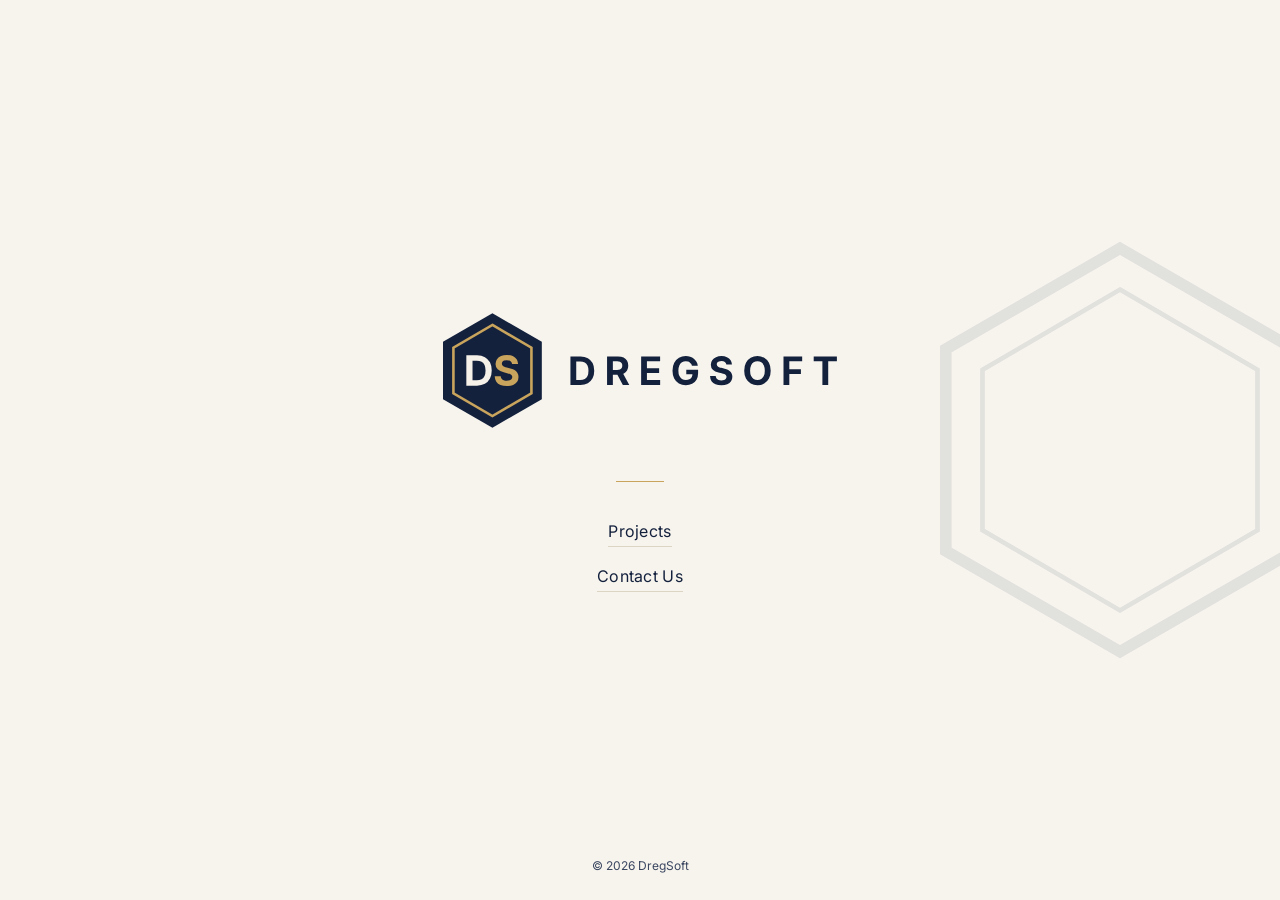
==== index.html @ d9ba1beb "Add workflow to copy main to dregsoft/dregsoft-com-public Source commit: 1c64bcd" ====
<!doctype html>
<html lang="en">
<head>
  <meta charset="utf-8">
  <meta name="viewport" content="width=device-width, initial-scale=1">
  <title>DregSoft</title>
  <meta name="description" content="DregSoft">
  <link rel="icon" type="image/svg+xml" href="assets/favicon.svg">
  <link rel="icon" type="image/png" sizes="32x32" href="assets/favicon-32.png">
  <link rel="apple-touch-icon" href="assets/apple-touch-icon.png">
  <link rel="preconnect" href="https://fonts.googleapis.com">
  <link rel="preconnect" href="https://fonts.gstatic.com" crossorigin>
  <link href="https://fonts.googleapis.com/css2?family=Inter:wght@400;600&display=swap" rel="stylesheet">
  <link rel="stylesheet" href="assets/styles.css">
</head>
<body>
  <main class="home">
    <h1 style="margin:0"><img class="logo" src="logos/final/dregsoft-logo.svg" alt="DregSoft"></h1>
    <div class="rule" aria-hidden="true"></div>
    <nav class="links">
      <a class="item is-link" href="projects.html">Projects</a>
      <span class="item" data-user="hello" data-domain="dregsoft.com">Contact Us</span>
      <noscript><style>.item[data-user] { display: none; }</style><span class="item">hello&lt;at&gt;dregsoft.com</span></noscript>
    </nav>
    <svg class="hero-mark" viewBox="0 0 96 96" aria-hidden="true">
      <g fill="none" stroke="#14213D">
        <path d="M48 4 L86 26 V70 L48 92 L10 70 V26 Z" stroke-width="2.5"/>
        <path d="M48 13 L78 30.5 V65.5 L48 83 L18 65.5 V30.5 Z" stroke-width="1"/>
      </g>
    </svg>
    <footer>&copy; <span id="year">2026</span> DregSoft</footer>
  </main>
  <script>document.getElementById('year').textContent = new Date().getFullYear();</script>
  <script src="assets/contact.js"></script>
</body>
</html>
---- assets/styles.css ----
:root {
  --ink: #14213D;
  --ink-soft: #3A4660;
  --brass: #C9A45C;
  --brass-deep: #A8843F;
  --paper: #F7F4EE;
  --line: #DDD5C4;
  --sans: "Inter", "Helvetica Neue", Arial, sans-serif;
}

* { box-sizing: border-box; }
body {
  margin: 0;
  font-family: var(--sans);
  color: var(--ink);
  background: var(--paper);
  line-height: 1.65;
  -webkit-font-smoothing: antialiased;
}
img, svg { display: block; max-width: 100%; }
a { color: inherit; }

.wrap { max-width: 1120px; margin: 0 auto; padding: 0 24px; }
section { padding: 100px 0; }
.eyebrow { font-size: .78rem; letter-spacing: .22em; text-transform: uppercase; color: var(--brass-deep); font-weight: 600; margin: 0 0 20px; }
.eyebrow a { text-decoration: none; }

/* Home: logo, contact, projects link */
.home {
  min-height: 100vh; min-height: 100svh;
  display: flex; flex-direction: column; align-items: center; justify-content: center;
  text-align: center; padding: 48px 16px;
  position: relative; overflow: hidden; z-index: 0;
}

.home .logo { width: min(420px, 86vw); height: auto; }
.home footer { position: absolute; bottom: 24px; left: 0; right: 0; font-size: .75rem; color: var(--ink-soft); }
.home footer a { text-decoration: none; }

/* Shared: gold divider and text links (home page + bottom of projects page) */
.rule { width: 48px; height: 1px; background: var(--brass); margin: 48px auto 36px; }
.links { display: flex; flex-direction: column; align-items: center; gap: 16px; font-size: 1rem; text-align: center; }
.links a, .links span { text-decoration: none; letter-spacing: .02em; }
.item { color: var(--ink); }
.item.is-link { border-bottom: 1px solid var(--line); padding-bottom: 2px; transition: border-color .2s; }
.item.is-link:hover { border-color: var(--brass); }
.page-contact { padding-bottom: 72px; }
.page-contact .rule { margin-top: 0; }

/* Hexagon outline: pinned to the window so it sits in the same place on every page */
.hero-mark { position: fixed; right: -60px; top: 50%; transform: translateY(-50%); width: 440px; height: auto; opacity: .09; pointer-events: none; z-index: -1; }

/* Projects */
.page-head { display: flex; align-items: center; justify-content: space-between; padding-top: 28px; padding-bottom: 28px; border-bottom: 1px solid var(--line); }
.page-head img { width: 180px; height: auto; }
.page-head a.back { font-size: .78rem; font-weight: 600; letter-spacing: .22em; text-transform: uppercase; color: var(--brass-deep); text-decoration: none; }
.page-title { font-weight: 600; font-size: clamp(2rem, 4.5vw, 2.6rem); margin: 0 0 40px; letter-spacing: -.02em; }
.projects-list { display: grid; grid-template-columns: repeat(auto-fill, minmax(min(320px, 100%), 1fr)); gap: 24px; }
.project { background: #F9F7F2; border: 1px solid var(--line); padding: 28px; }
.project h2 { font-weight: 600; font-size: 1.2rem; margin: 0 0 8px; letter-spacing: -.01em; }
.project p { margin: 0 0 14px; color: var(--ink-soft); font-size: .95rem; }
.project-link { display: flex; flex-direction: column; text-decoration: none; color: inherit; transition: border-color .2s; }
.project-link .more { margin-top: auto; padding-top: 6px; color: var(--brass-deep); font-size: .78rem; font-weight: 600; letter-spacing: .18em; text-transform: uppercase; }
.project-link:hover { border-color: var(--brass); }
.project-link:hover .more { color: var(--ink); }

/* Project landing pages */
.nav-menu { position: relative; }
.nav-menu summary { list-style: none; cursor: pointer; font-size: .78rem; font-weight: 600; letter-spacing: .22em; text-transform: uppercase; color: var(--brass-deep); display: flex; align-items: center; gap: 8px; user-select: none; }
.nav-menu summary::-webkit-details-marker { display: none; }
.nav-menu summary::after { content: ""; width: 6px; height: 6px; border-right: 1.5px solid currentColor; border-bottom: 1.5px solid currentColor; transform: translateY(-2px) rotate(45deg); transition: transform .2s; }
.nav-menu[open] summary::after { transform: translateY(1px) rotate(-135deg); }
.nav-menu summary:hover { color: var(--ink); }
.nav-menu ul { position: absolute; right: 0; top: calc(100% + 14px); z-index: 20; list-style: none; margin: 0; padding: 6px 0; min-width: 240px; background: #F9F7F2; border: 1px solid var(--line); box-shadow: 0 10px 30px rgba(20, 33, 61, .08); }
.nav-menu li a { display: block; padding: 10px 20px; text-decoration: none; color: var(--ink); font-size: .95rem; white-space: nowrap; }
.nav-menu li a:hover, .nav-menu li a:focus-visible { background: var(--paper); color: var(--brass-deep); }
.nav-menu li:first-child { border-bottom: 1px solid var(--line); margin-bottom: 6px; padding-bottom: 6px; }
.nav-menu li:first-child a { font-size: .78rem; font-weight: 600; letter-spacing: .18em; text-transform: uppercase; color: var(--brass-deep); }

.project-hero { max-width: 760px; margin-bottom: 56px; }
.project-hero .page-title { margin-bottom: 16px; }
.status { display: inline-block; font-size: .72rem; font-weight: 600; letter-spacing: .16em; text-transform: uppercase; color: var(--brass-deep); border: 1px solid var(--brass); padding: 4px 10px; margin: 0 6px 20px 0; }
.lede { font-size: 1.2rem; line-height: 1.55; color: var(--ink); margin: 0; }
.detail-grid { display: grid; grid-template-columns: minmax(0, 1fr) 300px; gap: 56px; align-items: start; }
.detail-block + .detail-block { margin-top: 40px; }
.detail-block h2 { font-size: .78rem; font-weight: 600; letter-spacing: .22em; text-transform: uppercase; color: var(--brass-deep); margin: 0 0 14px; }
.feature-list { list-style: none; margin: 0; padding: 0; border-top: 1px solid var(--line); }
.feature-list li { padding: 12px 0 12px 22px; border-bottom: 1px solid var(--line); color: var(--ink-soft); position: relative; }
.feature-list li::before { content: ""; position: absolute; left: 2px; top: 1.15em; width: 8px; height: 8px; border: 1.5px solid var(--brass); transform: rotate(45deg); }
.note { margin: 40px 0 0; padding: 16px 20px; border-left: 2px solid var(--brass); background: #F9F7F2; color: var(--ink-soft); font-size: .95rem; }
.facts { background: #F9F7F2; border: 1px solid var(--line); padding: 8px 24px; }
.facts dl { margin: 0; }
.facts dt { font-size: .72rem; font-weight: 600; letter-spacing: .18em; text-transform: uppercase; color: var(--brass-deep); padding-top: 16px; }
.facts dd { margin: 4px 0 0; padding-bottom: 16px; color: var(--ink); border-bottom: 1px solid var(--line); }
.facts dd:last-child { border-bottom: 0; }
@media (max-width: 860px) {
  .detail-grid { grid-template-columns: minmax(0, 1fr); gap: 40px; }
}
.empty { color: var(--ink-soft); border: 1px dashed var(--line); padding: 48px 24px; text-align: center; }

/* Smaller screens: shrink the outline and tuck it further off the edge so it clears the logo */
@media (max-width: 1200px) {
  .hero-mark { width: 300px; right: -110px; }
}
/* Phones and narrow tablets: move it to the bottom-right corner */
@media (max-width: 860px) {
  .hero-mark { width: 220px; top: auto; bottom: -50px; right: -70px; transform: none; }
}
@media (max-width: 520px) {
  .wrap { padding-left: 16px; padding-right: 16px; }
  .page-head img { width: 140px; }
}
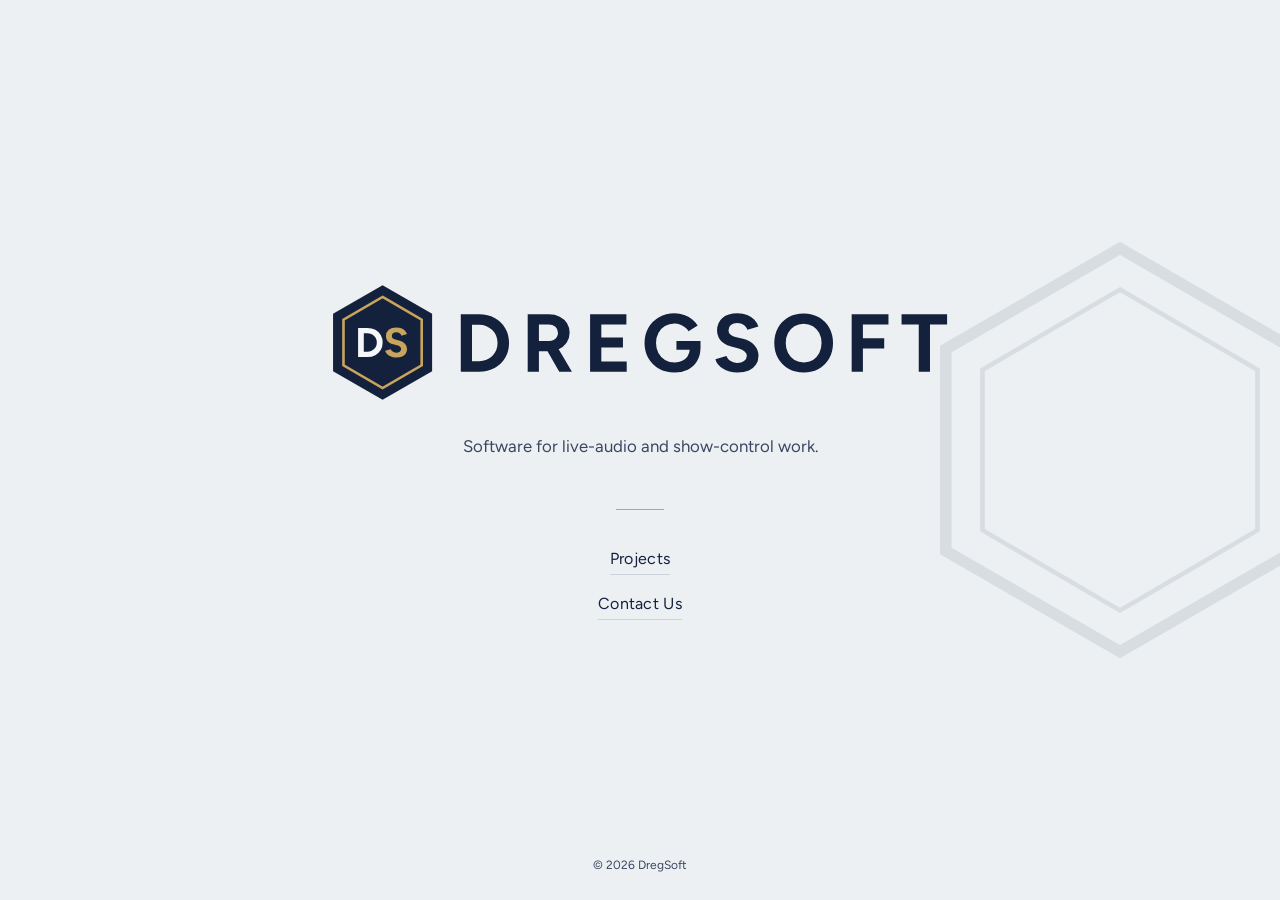
==== commit 05f20c1a: "Bring design changes to the site Source commit: ef3cd87" ====
--- a/index.html
+++ b/index.html
@@ -3,19 +3,20 @@
 <head>
   <meta charset="utf-8">
   <meta name="viewport" content="width=device-width, initial-scale=1">
-  <title>DregSoft</title>
-  <meta name="description" content="DregSoft">
+  <title>DregSoft — software for live audio</title>
+  <meta name="description" content="DregSoft makes software for live-audio and show-control work.">
   <link rel="icon" type="image/svg+xml" href="assets/favicon.svg">
   <link rel="icon" type="image/png" sizes="32x32" href="assets/favicon-32.png">
   <link rel="apple-touch-icon" href="assets/apple-touch-icon.png">
   <link rel="preconnect" href="https://fonts.googleapis.com">
   <link rel="preconnect" href="https://fonts.gstatic.com" crossorigin>
-  <link href="https://fonts.googleapis.com/css2?family=Inter:wght@400;600&display=swap" rel="stylesheet">
+  <link href="https://fonts.googleapis.com/css2?family=Figtree:wght@400;600&display=swap" rel="stylesheet">
   <link rel="stylesheet" href="assets/styles.css">
 </head>
 <body>
   <main class="home">
     <h1 style="margin:0"><img class="logo" src="logos/final/dregsoft-logo.svg" alt="DregSoft"></h1>
+    <p class="tagline">Software for live-audio and show-control work.</p>
     <div class="rule" aria-hidden="true"></div>
     <nav class="links">
       <a class="item is-link" href="projects.html">Projects</a>
--- a/assets/styles.css
+++ b/assets/styles.css
@@ -3,9 +3,11 @@
   --ink-soft: #3A4660;
   --brass: #C9A45C;
   --brass-deep: #A8843F;
-  --paper: #F7F4EE;
-  --line: #DDD5C4;
-  --sans: "Inter", "Helvetica Neue", Arial, sans-serif;
+  --brass-text: #7A5E23;
+  --paper: #EDF0F3;
+  --paper-raised: #F5F7F9;
+  --line: #CCD3DC;
+  --sans: "Figtree", "Helvetica Neue", Arial, sans-serif;
 }
 
 * { box-sizing: border-box; }
@@ -19,10 +21,15 @@
 }
 img, svg { display: block; max-width: 100%; }
 a { color: inherit; }
+::selection { background: var(--brass); color: var(--ink); }
+:focus-visible { outline: 2px solid var(--ink); outline-offset: 3px; }
+h1, h2, h3, .lede { text-wrap: balance; }
+html { scrollbar-color: var(--line) var(--paper); }
+@media (prefers-reduced-motion: reduce) { * { transition: none !important; } }
 
 .wrap { max-width: 1120px; margin: 0 auto; padding: 0 24px; }
 section { padding: 100px 0; }
-.eyebrow { font-size: .78rem; letter-spacing: .22em; text-transform: uppercase; color: var(--brass-deep); font-weight: 600; margin: 0 0 20px; }
+.eyebrow { font-size: .78rem; letter-spacing: .22em; text-transform: uppercase; color: var(--brass-text); font-weight: 600; margin: 0 0 20px; }
 .eyebrow a { text-decoration: none; }
 
 /* Home: logo, contact, projects link */
@@ -33,7 +40,7 @@
   position: relative; overflow: hidden; z-index: 0;
 }
 
-.home .logo { width: min(420px, 86vw); height: auto; }
+.home .logo { width: min(640px, 90vw); height: auto; }
 .home footer { position: absolute; bottom: 24px; left: 0; right: 0; font-size: .75rem; color: var(--ink-soft); }
 .home footer a { text-decoration: none; }
 
@@ -42,6 +49,10 @@
 .links { display: flex; flex-direction: column; align-items: center; gap: 16px; font-size: 1rem; text-align: center; }
 .links a, .links span { text-decoration: none; letter-spacing: .02em; }
 .item { color: var(--ink); }
+button.item { background: none; border: 0; border-bottom: 1px solid var(--line); font: inherit; letter-spacing: .02em; cursor: pointer; padding: 0 0 2px; }
+.contact-out { font-size: .95rem; color: var(--ink-soft); }
+.contact-out:empty { display: none; }
+.tagline { margin: 28px 0 0; color: var(--ink-soft); font-size: 1.05rem; text-wrap: balance; }
 .item.is-link { border-bottom: 1px solid var(--line); padding-bottom: 2px; transition: border-color .2s; }
 .item.is-link:hover { border-color: var(--brass); }
 .page-contact { padding-bottom: 72px; }
@@ -52,45 +63,34 @@
 
 /* Projects */
 .page-head { display: flex; align-items: center; justify-content: space-between; padding-top: 28px; padding-bottom: 28px; border-bottom: 1px solid var(--line); }
-.page-head img { width: 180px; height: auto; }
-.page-head a.back { font-size: .78rem; font-weight: 600; letter-spacing: .22em; text-transform: uppercase; color: var(--brass-deep); text-decoration: none; }
-.page-title { font-weight: 600; font-size: clamp(2rem, 4.5vw, 2.6rem); margin: 0 0 40px; letter-spacing: -.02em; }
+.page-head img { width: 260px; height: auto; }
+.page-head a.back { font-size: .78rem; font-weight: 600; letter-spacing: .22em; text-transform: uppercase; color: var(--brass-text); text-decoration: none; }
+.page-title { line-height: 1.15; font-weight: 600; font-size: clamp(2rem, 4.5vw, 2.6rem); margin: 0 0 40px; letter-spacing: -.02em; }
 .projects-list { display: grid; grid-template-columns: repeat(auto-fill, minmax(min(320px, 100%), 1fr)); gap: 24px; }
-.project { background: #F9F7F2; border: 1px solid var(--line); padding: 28px; }
+.project { background: var(--paper-raised); border: 1px solid var(--line); padding: 28px; }
 .project h2 { font-weight: 600; font-size: 1.2rem; margin: 0 0 8px; letter-spacing: -.01em; }
 .project p { margin: 0 0 14px; color: var(--ink-soft); font-size: .95rem; }
 .project-link { display: flex; flex-direction: column; text-decoration: none; color: inherit; transition: border-color .2s; }
-.project-link .more { margin-top: auto; padding-top: 6px; color: var(--brass-deep); font-size: .78rem; font-weight: 600; letter-spacing: .18em; text-transform: uppercase; }
+.project-link .more { margin-top: auto; padding-top: 6px; color: var(--brass-text); font-size: .78rem; font-weight: 600; letter-spacing: .18em; text-transform: uppercase; }
 .project-link:hover { border-color: var(--brass); }
 .project-link:hover .more { color: var(--ink); }
 
 /* Project landing pages */
-.nav-menu { position: relative; }
-.nav-menu summary { list-style: none; cursor: pointer; font-size: .78rem; font-weight: 600; letter-spacing: .22em; text-transform: uppercase; color: var(--brass-deep); display: flex; align-items: center; gap: 8px; user-select: none; }
-.nav-menu summary::-webkit-details-marker { display: none; }
-.nav-menu summary::after { content: ""; width: 6px; height: 6px; border-right: 1.5px solid currentColor; border-bottom: 1.5px solid currentColor; transform: translateY(-2px) rotate(45deg); transition: transform .2s; }
-.nav-menu[open] summary::after { transform: translateY(1px) rotate(-135deg); }
-.nav-menu summary:hover { color: var(--ink); }
-.nav-menu ul { position: absolute; right: 0; top: calc(100% + 14px); z-index: 20; list-style: none; margin: 0; padding: 6px 0; min-width: 240px; background: #F9F7F2; border: 1px solid var(--line); box-shadow: 0 10px 30px rgba(20, 33, 61, .08); }
-.nav-menu li a { display: block; padding: 10px 20px; text-decoration: none; color: var(--ink); font-size: .95rem; white-space: nowrap; }
-.nav-menu li a:hover, .nav-menu li a:focus-visible { background: var(--paper); color: var(--brass-deep); }
-.nav-menu li:first-child { border-bottom: 1px solid var(--line); margin-bottom: 6px; padding-bottom: 6px; }
-.nav-menu li:first-child a { font-size: .78rem; font-weight: 600; letter-spacing: .18em; text-transform: uppercase; color: var(--brass-deep); }
 
 .project-hero { max-width: 760px; margin-bottom: 56px; }
 .project-hero .page-title { margin-bottom: 16px; }
-.status { display: inline-block; font-size: .72rem; font-weight: 600; letter-spacing: .16em; text-transform: uppercase; color: var(--brass-deep); border: 1px solid var(--brass); padding: 4px 10px; margin: 0 6px 20px 0; }
+.status { display: inline-block; font-size: .72rem; font-weight: 600; letter-spacing: .16em; text-transform: uppercase; color: var(--brass-text); border: 1px solid var(--brass); padding: 4px 10px; margin: 0 6px 20px 0; }
 .lede { font-size: 1.2rem; line-height: 1.55; color: var(--ink); margin: 0; }
 .detail-grid { display: grid; grid-template-columns: minmax(0, 1fr) 300px; gap: 56px; align-items: start; }
 .detail-block + .detail-block { margin-top: 40px; }
-.detail-block h2 { font-size: .78rem; font-weight: 600; letter-spacing: .22em; text-transform: uppercase; color: var(--brass-deep); margin: 0 0 14px; }
+.detail-block h2 { font-size: .78rem; font-weight: 600; letter-spacing: .22em; text-transform: uppercase; color: var(--brass-text); margin: 0 0 14px; }
 .feature-list { list-style: none; margin: 0; padding: 0; border-top: 1px solid var(--line); }
 .feature-list li { padding: 12px 0 12px 22px; border-bottom: 1px solid var(--line); color: var(--ink-soft); position: relative; }
 .feature-list li::before { content: ""; position: absolute; left: 2px; top: 1.15em; width: 8px; height: 8px; border: 1.5px solid var(--brass); transform: rotate(45deg); }
-.note { margin: 40px 0 0; padding: 16px 20px; border-left: 2px solid var(--brass); background: #F9F7F2; color: var(--ink-soft); font-size: .95rem; }
-.facts { background: #F9F7F2; border: 1px solid var(--line); padding: 8px 24px; }
+.note { margin: 40px 0 0; padding: 16px 20px; border: 1px solid var(--brass); background: var(--paper-raised); color: var(--ink-soft); font-size: .95rem; }
+.facts { background: var(--paper-raised); border: 1px solid var(--line); padding: 8px 24px; }
 .facts dl { margin: 0; }
-.facts dt { font-size: .72rem; font-weight: 600; letter-spacing: .18em; text-transform: uppercase; color: var(--brass-deep); padding-top: 16px; }
+.facts dt { font-size: .72rem; font-weight: 600; letter-spacing: .18em; text-transform: uppercase; color: var(--brass-text); padding-top: 16px; }
 .facts dd { margin: 4px 0 0; padding-bottom: 16px; color: var(--ink); border-bottom: 1px solid var(--line); }
 .facts dd:last-child { border-bottom: 0; }
 @media (max-width: 860px) {
@@ -108,5 +108,6 @@
 }
 @media (max-width: 520px) {
   .wrap { padding-left: 16px; padding-right: 16px; }
-  .page-head img { width: 140px; }
+  .page-head { flex-wrap: wrap; gap: 14px 24px; }
+  .page-head img { width: min(320px, 100%); }
 }
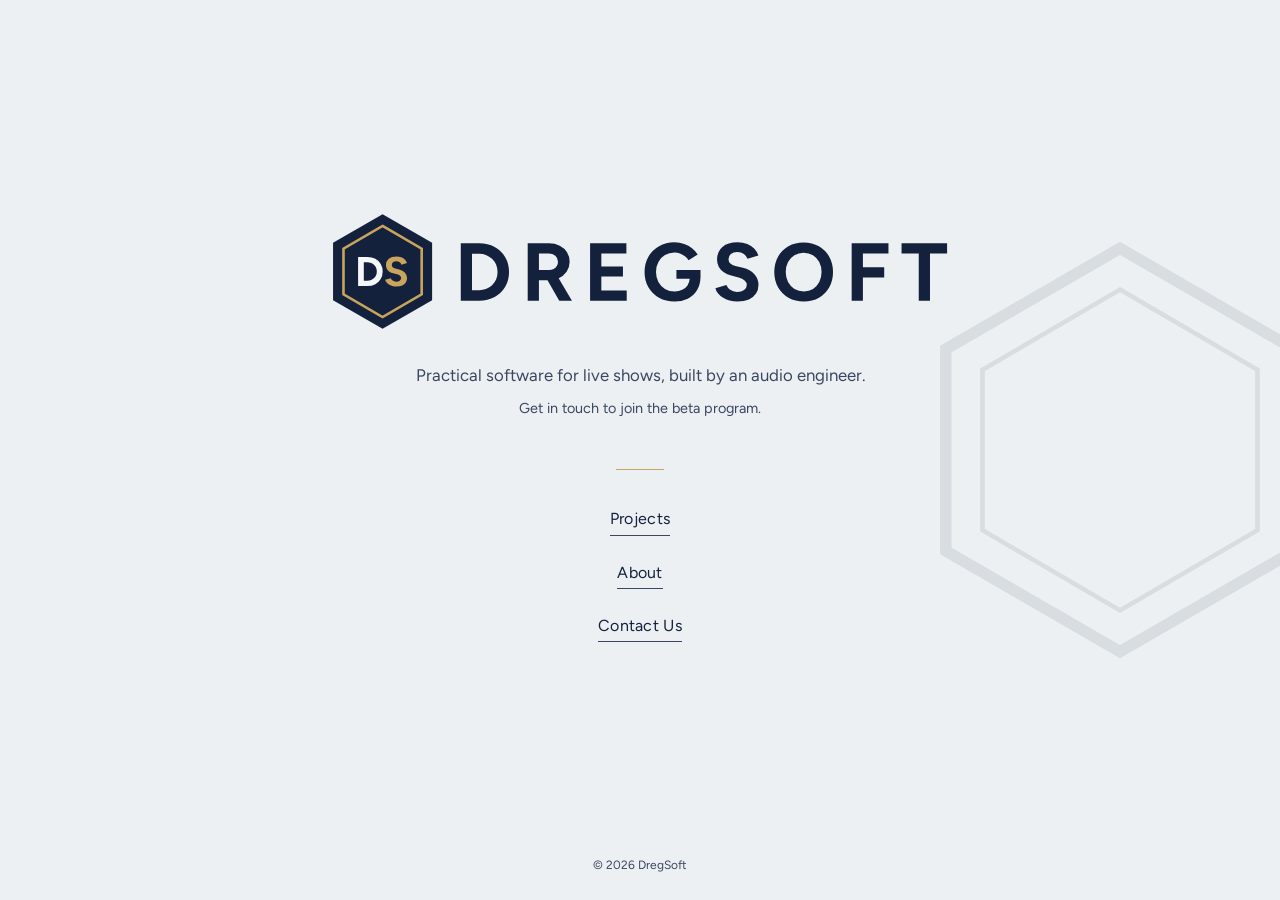
==== commit f4546b0d: "Add About page and update site copy and project pages Source commit: e22de95" ====
--- a/index.html
+++ b/index.html
@@ -4,7 +4,7 @@
   <meta charset="utf-8">
   <meta name="viewport" content="width=device-width, initial-scale=1">
   <title>DregSoft — software for live audio</title>
-  <meta name="description" content="DregSoft makes software for live-audio and show-control work.">
+  <meta name="description" content="DregSoft makes practical software for live shows, built by an audio engineer.">
   <link rel="icon" type="image/svg+xml" href="assets/favicon.svg">
   <link rel="icon" type="image/png" sizes="32x32" href="assets/favicon-32.png">
   <link rel="apple-touch-icon" href="assets/apple-touch-icon.png">
@@ -16,11 +16,13 @@
 <body>
   <main class="home">
     <h1 style="margin:0"><img class="logo" src="logos/final/dregsoft-logo.svg" alt="DregSoft"></h1>
-    <p class="tagline">Software for live-audio and show-control work.</p>
+    <p class="tagline">Practical software for live shows, built by an audio engineer.</p>
+    <p class="tagline-note">Get in touch to join the beta program.</p>
     <div class="rule" aria-hidden="true"></div>
     <nav class="links">
       <a class="item is-link" href="projects.html">Projects</a>
-      <span class="item" data-user="hello" data-domain="dregsoft.com">Contact Us</span>
+      <a class="item is-link" href="about.html">About</a>
+      <span class="item" data-user="hello" data-domain="dregsoft.com" data-subject="joining the beta program">Contact Us</span>
       <noscript><style>.item[data-user] { display: none; }</style><span class="item">hello&lt;at&gt;dregsoft.com</span></noscript>
     </nav>
     <svg class="hero-mark" viewBox="0 0 96 96" aria-hidden="true">
--- a/assets/styles.css
+++ b/assets/styles.css
@@ -46,25 +46,32 @@
 
 /* Shared: gold divider and text links (home page + bottom of projects page) */
 .rule { width: 48px; height: 1px; background: var(--brass); margin: 48px auto 36px; }
-.links { display: flex; flex-direction: column; align-items: center; gap: 16px; font-size: 1rem; text-align: center; }
+.links { display: flex; flex-direction: column; align-items: center; gap: 24px; font-size: 1rem; text-align: center; }
 .links a, .links span { text-decoration: none; letter-spacing: .02em; }
 .item { color: var(--ink); }
-button.item { background: none; border: 0; border-bottom: 1px solid var(--line); font: inherit; letter-spacing: .02em; cursor: pointer; padding: 0 0 2px; }
-.contact-out { font-size: .95rem; color: var(--ink-soft); }
-.contact-out:empty { display: none; }
+button.item { background: none; border: 0; font: inherit; letter-spacing: .02em; cursor: pointer; padding: 0 0 2px; }
+/* The address line keeps its space so nothing moves when it appears */
+.contact-out { font-size: .95rem; color: var(--ink-soft); min-height: 1.65em; }
+.tagline-note { margin: 8px 0 0; color: var(--ink-soft); font-size: .9rem; }
 .tagline { margin: 28px 0 0; color: var(--ink-soft); font-size: 1.05rem; text-wrap: balance; }
-.item.is-link { border-bottom: 1px solid var(--line); padding-bottom: 2px; transition: border-color .2s; }
+/* Underline reads as a link at rest; the ::after widens the touch target to 44px without moving the underline */
+.item.is-link { position: relative; border-bottom: 1px solid var(--ink-soft); padding-bottom: 2px; transition: border-color .2s; }
+.item.is-link::after, .page-head a.back::after { content: ""; position: absolute; inset: -12px -10px; }
 .item.is-link:hover { border-color: var(--brass); }
-.page-contact { padding-bottom: 72px; }
-.page-contact .rule { margin-top: 0; }
+.page-contact { padding-bottom: 48px; }
+.page-contact .rule { margin: 0 auto 28px; }
+.page-contact .links { gap: 8px; }
+main > section { padding-bottom: 56px; }
 
-/* Hexagon outline: pinned to the window so it sits in the same place on every page */
+/* Hexagon outline: home page only, pinned to the window */
 .hero-mark { position: fixed; right: -60px; top: 50%; transform: translateY(-50%); width: 440px; height: auto; opacity: .09; pointer-events: none; z-index: -1; }
 
 /* Projects */
 .page-head { display: flex; align-items: center; justify-content: space-between; padding-top: 28px; padding-bottom: 28px; border-bottom: 1px solid var(--line); }
 .page-head img { width: 260px; height: auto; }
-.page-head a.back { font-size: .78rem; font-weight: 600; letter-spacing: .22em; text-transform: uppercase; color: var(--brass-text); text-decoration: none; }
+.page-head a.back { position: relative; font-size: .78rem; font-weight: 600; letter-spacing: .22em; text-transform: uppercase; color: var(--brass-text); text-decoration: none; }
+.list-note { margin: -24px 0 32px; color: var(--ink-soft); }
+.project .status { align-self: flex-start; margin: 0 0 14px; font-size: .7rem; letter-spacing: .08em; }
 .page-title { line-height: 1.15; font-weight: 600; font-size: clamp(2rem, 4.5vw, 2.6rem); margin: 0 0 40px; letter-spacing: -.02em; }
 .projects-list { display: grid; grid-template-columns: repeat(auto-fill, minmax(min(320px, 100%), 1fr)); gap: 24px; }
 .project { background: var(--paper-raised); border: 1px solid var(--line); padding: 28px; }
@@ -77,6 +84,23 @@
 
 /* Project landing pages */
 
+/* Running text (about page) */
+.prose { max-width: 62ch; }
+.prose p { margin: 0 0 20px; color: var(--ink-soft); font-size: 1.05rem; text-wrap: pretty; }
+.prose .signoff { margin: 36px 0 0; color: var(--ink); font-size: 1.05rem; font-weight: 600; }
+.prose a { color: var(--ink); text-underline-offset: 3px; text-decoration-color: var(--ink-soft); }
+.prose a:hover { text-decoration-color: var(--brass); }
+
+/* In/out plate: what goes in, what comes out */
+.plate { display: grid; grid-template-columns: minmax(0, 1fr) 40px minmax(0, 1fr); align-items: start; gap: 20px; margin: 0 0 56px; max-width: 760px; background: var(--paper-raised); border: 1px solid var(--line); padding: 20px 24px; }
+.plate dl { margin: 0; }
+.plate dt { font-size: .72rem; font-weight: 600; letter-spacing: .18em; text-transform: uppercase; color: var(--brass-text); }
+.plate dd { margin: 4px 0 0; color: var(--ink); }
+.plate svg { width: 40px; height: 12px; margin-top: 30px; stroke: var(--brass); fill: none; stroke-width: 1.5; }
+@media (max-width: 600px) {
+  .plate { grid-template-columns: minmax(0, 1fr); gap: 12px; }
+  .plate svg { transform: rotate(90deg); width: 32px; height: 12px; margin: 0 auto; }
+}
 .project-hero { max-width: 760px; margin-bottom: 56px; }
 .project-hero .page-title { margin-bottom: 16px; }
 .status { display: inline-block; font-size: .72rem; font-weight: 600; letter-spacing: .16em; text-transform: uppercase; color: var(--brass-text); border: 1px solid var(--brass); padding: 4px 10px; margin: 0 6px 20px 0; }
@@ -96,7 +120,6 @@
 @media (max-width: 860px) {
   .detail-grid { grid-template-columns: minmax(0, 1fr); gap: 40px; }
 }
-.empty { color: var(--ink-soft); border: 1px dashed var(--line); padding: 48px 24px; text-align: center; }
 
 /* Smaller screens: shrink the outline and tuck it further off the edge so it clears the logo */
 @media (max-width: 1200px) {
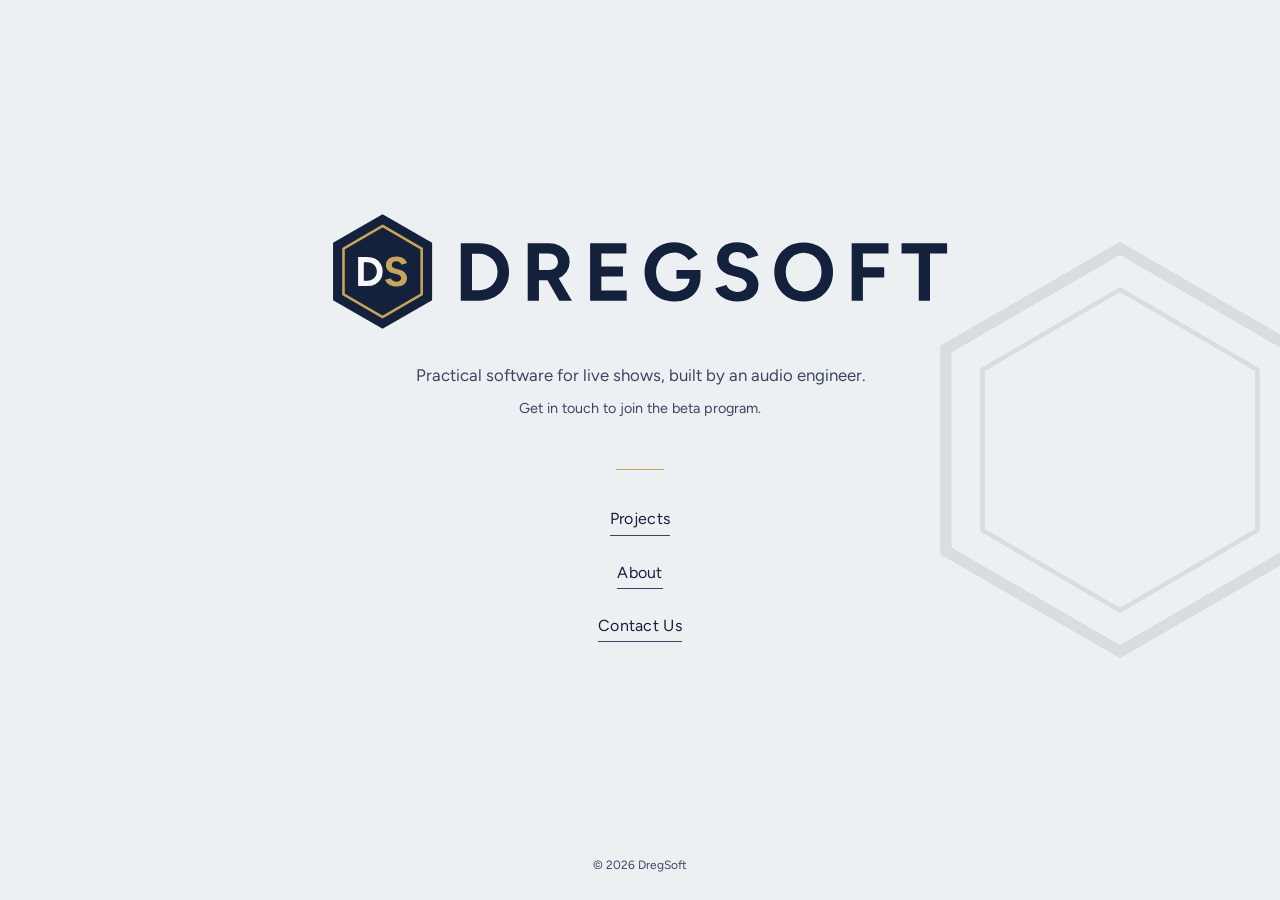
==== commit 54f13f13: "Self-host Figtree, About sign-off contact link, home contact subject Source commit: 2075e05" ====
--- a/index.html
+++ b/index.html
@@ -8,9 +8,6 @@
   <link rel="icon" type="image/svg+xml" href="assets/favicon.svg">
   <link rel="icon" type="image/png" sizes="32x32" href="assets/favicon-32.png">
   <link rel="apple-touch-icon" href="assets/apple-touch-icon.png">
-  <link rel="preconnect" href="https://fonts.googleapis.com">
-  <link rel="preconnect" href="https://fonts.gstatic.com" crossorigin>
-  <link href="https://fonts.googleapis.com/css2?family=Figtree:wght@400;600&display=swap" rel="stylesheet">
   <link rel="stylesheet" href="assets/styles.css">
 </head>
 <body>
@@ -22,7 +19,7 @@
     <nav class="links">
       <a class="item is-link" href="projects.html">Projects</a>
       <a class="item is-link" href="about.html">About</a>
-      <span class="item" data-user="hello" data-domain="dregsoft.com" data-subject="joining the beta program">Contact Us</span>
+      <span class="item" data-user="hello" data-domain="dregsoft.com" data-subject="Question about DregSoft">Contact Us</span>
       <noscript><style>.item[data-user] { display: none; }</style><span class="item">hello&lt;at&gt;dregsoft.com</span></noscript>
     </nav>
     <svg class="hero-mark" viewBox="0 0 96 96" aria-hidden="true">
--- a/assets/styles.css
+++ b/assets/styles.css
@@ -1,3 +1,11 @@
+@font-face {
+  font-family: "Figtree";
+  src: url("fonts/figtree-latin.woff2") format("woff2");
+  font-weight: 400 600;
+  font-style: normal;
+  font-display: swap;
+}
+
 :root {
   --ink: #14213D;
   --ink-soft: #3A4660;
@@ -88,6 +96,7 @@
 .prose { max-width: 62ch; }
 .prose p { margin: 0 0 20px; color: var(--ink-soft); font-size: 1.05rem; text-wrap: pretty; }
 .prose .signoff { margin: 36px 0 0; color: var(--ink); font-size: 1.05rem; font-weight: 600; }
+.signoff .contact-out { display: block; margin-top: 4px; font-weight: 400; }
 .prose a { color: var(--ink); text-underline-offset: 3px; text-decoration-color: var(--ink-soft); }
 .prose a:hover { text-decoration-color: var(--brass); }
 
